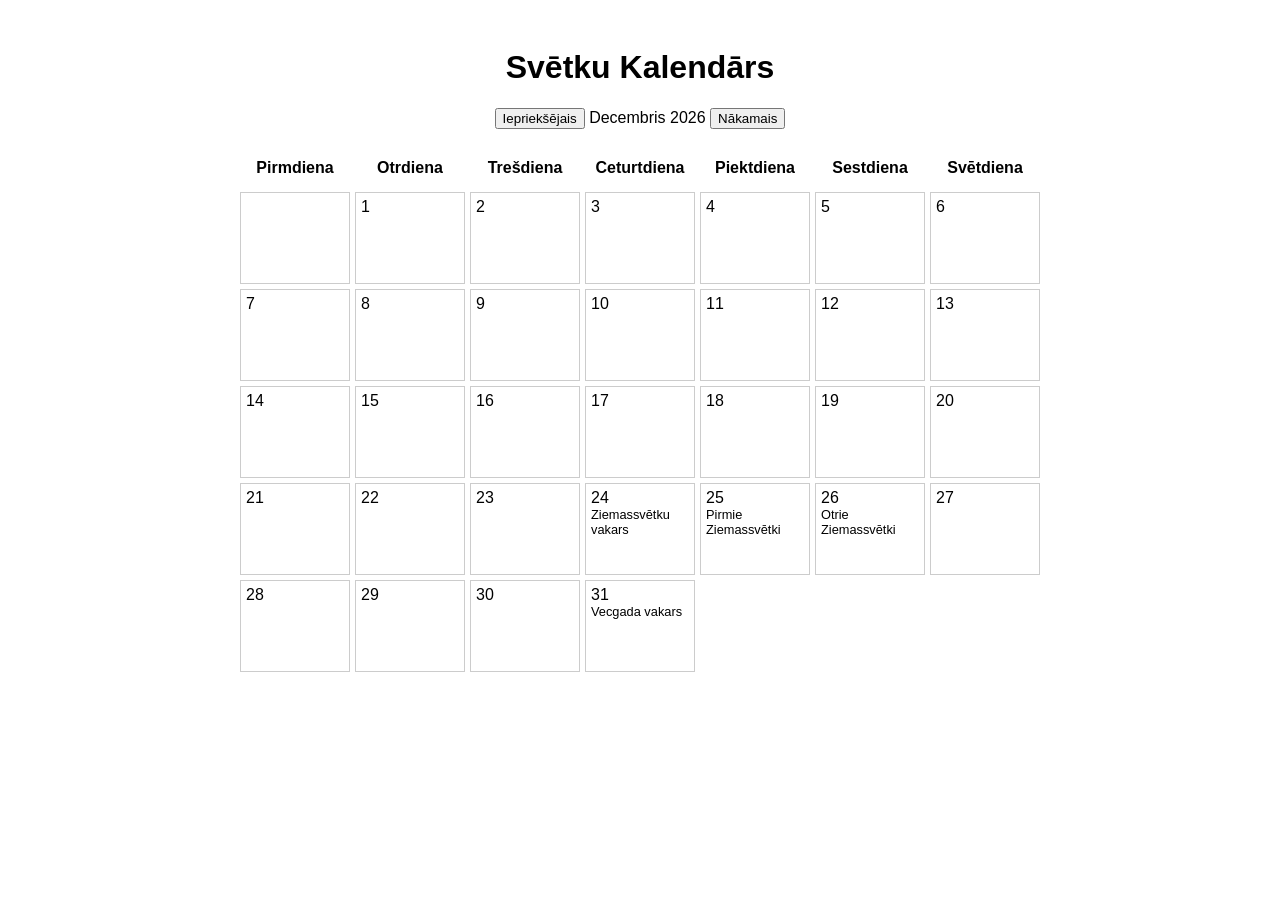
==== index.html @ a73c2865 "Add files via upload" ====
<!DOCTYPE html>
<html lang="lv">
<head>
  <meta charset="UTF-8">
  <title>Svētku Kalendārs</title>
  <link rel="stylesheet" href="kalendar.css" type="text/css">
</head>
<body>
  <h1>Svētku Kalendārs</h1>
  <div id="controls">
    <button onclick="prevMonth()">Iepriekšējais</button>
    <span id="monthYear"></span>
    <button onclick="nextMonth()">Nākamais</button>
  </div>
  <div id="calendar"></div>
  <script type="text/javascript" src="kalendar.js"></script>
</body>
</html>
---- kalendar.css ----
body {
    font-family: Arial, sans-serif;
    padding: 20px;
}

h1 {
    text-align: center;
}

#calendar {
    display: grid;
    grid-template-columns: repeat(7, 1fr);
    gap: 5px;
    max-width: 800px;
    margin: auto;
}

.weekday {
    padding: 10px;
    position: relative;
    text-align: center;
}

.day {
    padding: 5px;
    border: 1px solid #ccc;
    min-height: 80px;
    position: relative;
    max-height: 80px;
}

.daybl {
    max-height: 60px;
    overflow:scroll;
}

.day span {
    position: absolute;
    top: 5px;
    left: 5px;
    font-weight: bold;
}

.holiday {
    font-size: 0.8em;
}

#controls {
    text-align: center;
    margin: 20px;
}
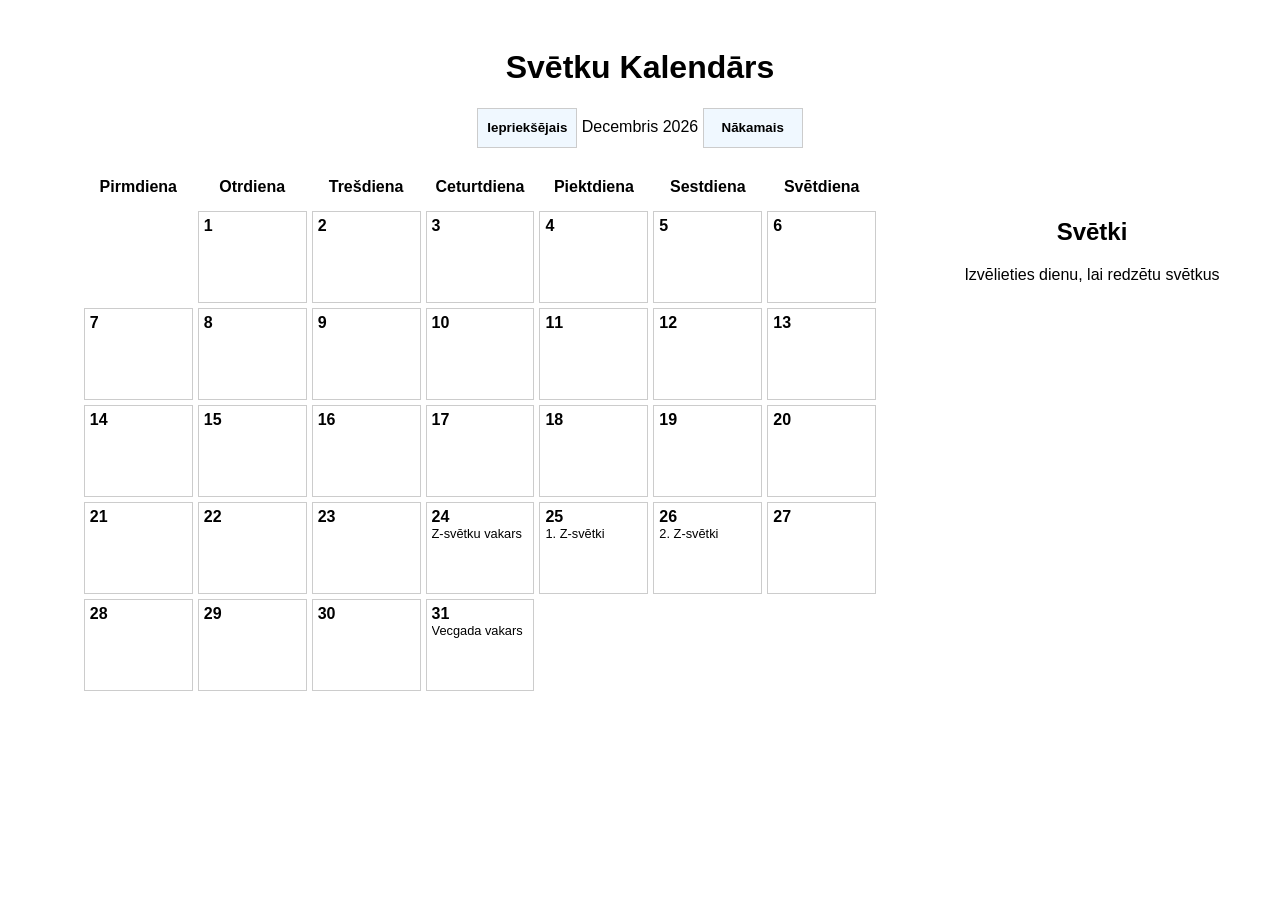
==== commit 3946a89c: "Add files via upload" ====
--- a/index.html
+++ b/index.html
@@ -7,12 +7,16 @@
 </head>
 <body>
   <h1>Svētku Kalendārs</h1>
-  <div id="controls">
-    <button onclick="prevMonth()">Iepriekšējais</button>
-    <span id="monthYear"></span>
-    <button onclick="nextMonth()">Nākamais</button>
+    <div id="controls">
+      <button id="but1" onclick="ieprmen()">Iepriekšējais</button>
+      <span id="monthYear"></span>
+      <button id="but1" onclick="nakmen()">Nākamais</button>
+    </div>
+  <div id="calendar-container">
+  <div id="calendar">
   </div>
-  <div id="calendar"></div>
+  <div id="svetki"></div>
+  </div>
   <script type="text/javascript" src="kalendar.js"></script>
 </body>
 </html>
--- a/kalendar.css
+++ b/kalendar.css
@@ -29,23 +29,59 @@
     max-height: 80px;
 }
 
-.daybl {
-    max-height: 60px;
-    overflow:scroll;
+.day0 {
+    padding: 5px;
+    border: 1px solid #ffffff;
+    min-height: 80px;
+    position: relative;
+    max-height: 80px;
 }
 
 .day span {
-    position: absolute;
     top: 5px;
     left: 5px;
     font-weight: bold;
 }
 
+.day:hover {
+    background-color: #f0f0f0;
+  }
+
 .holiday {
     font-size: 0.8em;
+    overflow: scroll;
+    max-height: 65px;
 }
 
 #controls {
     text-align: center;
     margin: 20px;
+}
+
+#svetki {
+    margin-top: 20px;
+    padding: 10px;
+    text-align: center;
+    width: 300px;
+}
+
+#calendar-container {
+    display: flex;
+    flex-direction: row;
+}
+
+#but1 {
+    background-color: aliceblue;
+    border: 1px solid #ccc;
+    width: 100px;
+    height: 40px;
+    font-weight: bold;
+}
+
+#but1:hover {
+    background-color: rgb(225, 239, 250);
+    border: 1px solid #ccc;
+    width: 100px;
+    height: 40px;
+    font-weight: bold;
 }
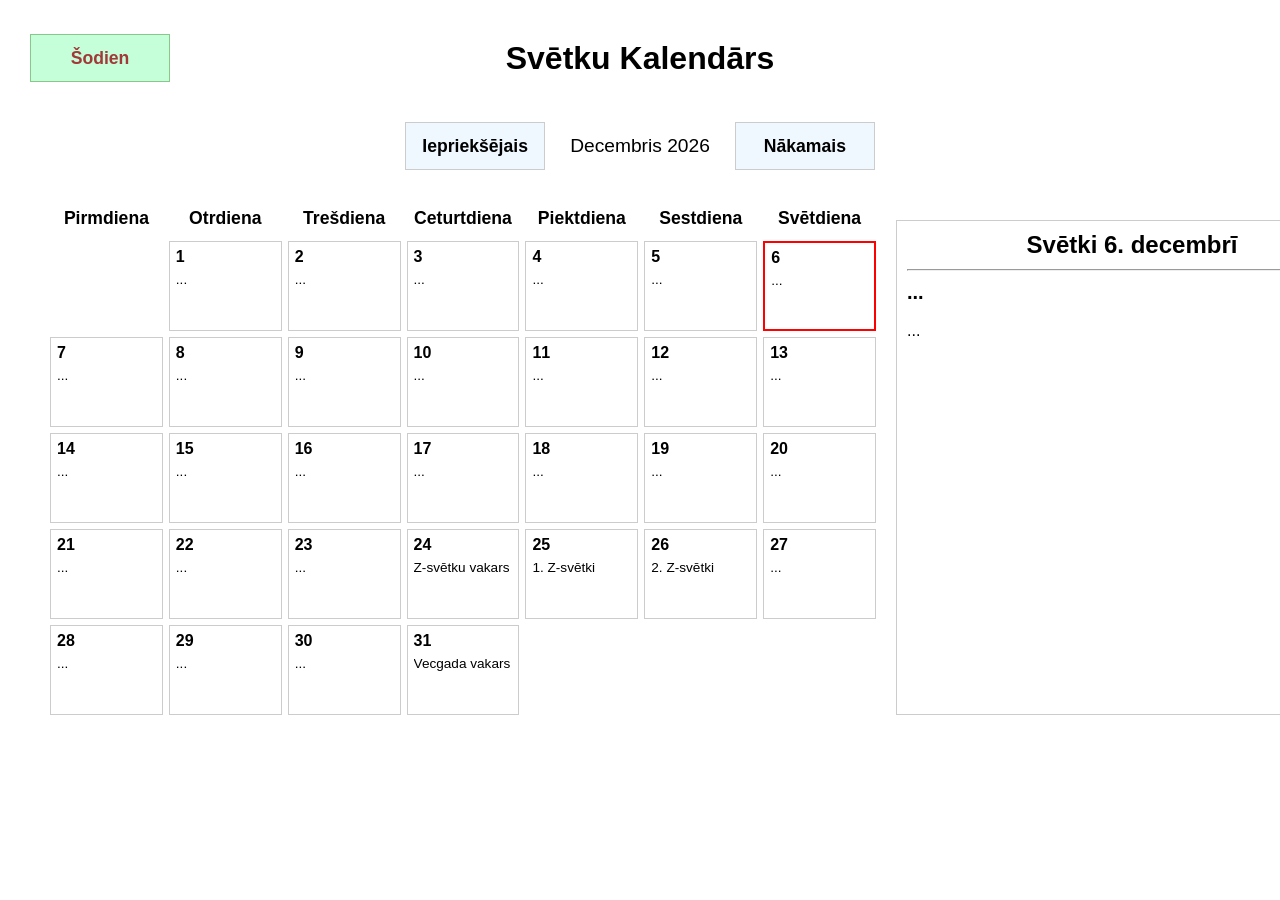
==== commit 9ef0de6f: "Add files via upload" ====
--- a/index.html
+++ b/index.html
@@ -1,22 +1,45 @@
 <!DOCTYPE html>
 <html lang="lv">
+
 <head>
   <meta charset="UTF-8">
   <title>Svētku Kalendārs</title>
   <link rel="stylesheet" href="kalendar.css" type="text/css">
 </head>
+
 <body>
   <h1>Svētku Kalendārs</h1>
-    <div id="controls">
-      <button id="but1" onclick="ieprmen()">Iepriekšējais</button>
-      <span id="monthYear"></span>
-      <button id="but1" onclick="nakmen()">Nākamais</button>
-    </div>
+  <div id="today-control">
+    <button id="todayBtn" onclick="goToday()">Šodien</button>
+  </div>
+  <div id="controls">
+    <button id="prevBtn" onclick="ieprmen()">Iepriekšējais</button>
+    <span id="monthYear"></span>
+    <button id="nextBtn" onclick="nakmen()">Nākamais</button>
+  </div>
   <div id="calendar-container">
-  <div id="calendar">
+    <div id="calendar"></div>
+    <div id="svetki"></div>
   </div>
-  <div id="svetki"></div>
-  </div>
-  <script type="text/javascript" src="kalendar.js"></script>
+  <script>
+    // Pirms kalendāra inicializēšanas ielādējam JSON ar svētkiem
+    fetch('visi_svetki.json')
+      .then(response => response.json())
+      .then(data => {
+        // aizpildām globālo mainīgo "svetki" no kalendar.js
+        svetki = data.holidays.reduce((acc, h) => {
+          if (!acc[h.date]) acc[h.date] = [];
+          acc[h.date].push(h);
+          return acc;
+        }, {});
+        renderCalendar();
+        // Lejupielādējot uzreiz rādām brīvdienas šodien
+        const todayKey = `${todayMonth + 1}-${todayDay}`;
+        showHoliday(todayKey, todayDay);
+      })
+      .catch(err => console.error('Kļūda, ielādējot brīvdienas:', err));
+  </script>
+  <script src="kalendar.js"></script>
 </body>
-</html>
+
+</html>
--- a/kalendar.css
+++ b/kalendar.css
@@ -1,3 +1,9 @@
+* {
+    box-sizing: border-box;
+    margin: 0;
+    padding: 0;
+}
+
 body {
     font-family: Arial, sans-serif;
     padding: 20px;
@@ -5,83 +11,245 @@
 
 h1 {
     text-align: center;
-}
-
+    margin-bottom: 10px;
+    margin-top: 20px;
+}
+
+/* Navigācija */
+#controls {
+    display: flex;
+    justify-content: center;
+    align-items: center;
+    margin-top: 30px;
+    gap: 10px;
+}
+
+/* navigācijas pogas */
+#controls button {
+    width: 140px;
+    height: 48px;
+    font-size: 1.1em;
+    font-weight: bold;
+    border: 1px solid #ccc;
+    background-color: aliceblue;
+    cursor: pointer;
+}
+
+#controls button:hover {
+    background-color: rgb(225, 239, 250);
+}
+
+#controls #monthYear {
+    font-size: 1.2em;
+    position: relative;
+    cursor: pointer;
+    text-decoration: none;
+    margin-left: 15px;
+    margin-right: 15px;
+}
+
+#controls #monthYear:after {
+    content: "";
+    display: block;
+    position: absolute;
+    right: 0;
+    bottom: -3px;
+    width: 0;
+    height: 2px;
+    background-color: black;
+    transition: width 0.5s;
+}
+
+#controls #monthYear:hover:after {
+    content: "";
+    width: 100%;
+    display: block;
+    position: absolute;
+    left: 0;
+    bottom: -3px;
+    height: 2px;
+    background-color: red;
+    transition: width 0.5s;
+}
+
+/* Kalendāra un svētku paneļa konteineris */
+#calendar-container {
+    display: flex;
+    align-items: stretch;
+    gap: 20px;
+    width: 100%;
+    max-width: 1200px;
+    margin: 50px auto;
+    padding: 0 10px;
+}
+
+/* kalendārs */
 #calendar {
+    flex: 0 0 70%;
     display: grid;
     grid-template-columns: repeat(7, 1fr);
-    gap: 5px;
-    max-width: 800px;
-    margin: auto;
-}
-
+    gap: 6px;
+    width: auto;
+}
+
+/* nedēļas dienu nosaukumi */
 .weekday {
-    padding: 10px;
+    font-size: 1.1em;
+    text-align: center;
+    padding: 6px 0;
+    font-weight: bold;
+    margin-top: -18px;
+}
+
+/* dienu lauki */
+.day,
+.day0 {
+    border: 1px solid #ccc;
     position: relative;
-    text-align: center;
-}
-
-.day {
-    padding: 5px;
-    border: 1px solid #ccc;
-    min-height: 80px;
-    position: relative;
-    max-height: 80px;
+    height: 90px;
+    width: 100%;
+    overflow: hidden;
 }
 
 .day0 {
-    padding: 5px;
-    border: 1px solid #ffffff;
-    min-height: 80px;
-    position: relative;
-    max-height: 80px;
+    border-color: transparent;
 }
 
 .day span {
-    top: 5px;
-    left: 5px;
-    font-weight: bold;
+    position: absolute;
+    top: 6px;
+    left: 6px;
+    font-weight: bold;
+    font-size: 1em;
 }
 
 .day:hover {
     background-color: #f0f0f0;
-  }
-
+}
+
+/* Svētki dienu laukos */
 .holiday {
-    font-size: 0.8em;
-    overflow: scroll;
-    max-height: 65px;
-}
-
-#controls {
-    text-align: center;
-    margin: 20px;
-}
-
+    position: absolute;
+    top: 30px;
+    bottom: 6px;
+    left: 6px;
+    right: 6px;
+    max-height: calc((100% / 1.2) - 24px);
+    overflow-y: auto;
+    font-size: 0.85em;
+}
+
+.day span,
+.holiday,
+.month-cell,
+.year-cell {
+    cursor: default;
+}
+
+/* Svētku panelis */
 #svetki {
-    margin-top: 20px;
+    flex: 0 0 40%;
+    border: 1px solid #ccc;
     padding: 10px;
-    text-align: center;
-    width: 300px;
-}
-
-#calendar-container {
-    display: flex;
-    flex-direction: row;
-}
-
-#but1 {
-    background-color: aliceblue;
-    border: 1px solid #ccc;
-    width: 100px;
-    height: 40px;
-    font-weight: bold;
-}
-
-#but1:hover {
-    background-color: rgb(225, 239, 250);
-    border: 1px solid #ccc;
-    width: 100px;
-    height: 40px;
-    font-weight: bold;
+    font-size: 1em;
+    overflow-y: auto;
+    max-height: 500px;
+    scrollbar-width: thin;
+    scrollbar-color: #8ac78a #f0f0f0;
+}
+
+#svetki::-webkit-scrollbar {
+    width: 8px;
+}
+
+#svetki::-webkit-scrollbar-track {
+    background: #f0f0f0;
+    border-radius: 3px;
+}
+
+#svetki::-webkit-scrollbar-thumb {
+    background-color: #8ac78a;
+    border-radius: 3px;
+    box-shadow: inset 0 0 2px rgba(0, 0, 0, 0.2);
+}
+
+#svetki::-webkit-scrollbar-thumb:hover {
+    background-color: #74b874;
+}
+
+
+/* Gadu un mēnešu lauki (taisnstūri) izvēles paneļos */
+.month-cell,
+.year-cell {
+    border: 1px solid #ccc;
+    display: flex;
+    justify-content: center;
+    align-items: center;
+    font-size: 2em;
+    aspect-ratio: 1.6 / 1;
+}
+
+.year-cell {
+    max-width: 200px;
+    max-height: 125px;
+}
+
+.month-cell:hover,
+.year-cell:hover {
+    background-color: #f0f0f0;
+}
+
+/* Šodienas lauka krāsa */
+.today {
+    border: 2px solid red;
+}
+
+#calendar.viewMonths,
+#calendar.viewYears {
+    display: grid;
+    grid-template-columns: repeat(4, 1fr);
+    gap: 10px;
+}
+
+#svetki h2 {
+    text-align: center;
+    margin-bottom: 10px;
+}
+
+.horizont_line {
+    margin-top: 10px;
+    margin-bottom: 10px;
+}
+
+.selected {
+    outline: 2px solid blue;
+}
+
+#today-control {
+    display: flex;
+    margin: -53px auto 0 10px;
+    width: 40%;
+    text-align: center;
+    padding-bottom: 10px;
+    z-index: 100;
+}
+
+#todayBtn {
+    width: 140px;
+    height: 48px;
+    font-size: 1.1em;
+    font-weight: bold;
+    border: 1px solid #8ac78a;
+    background-color: #c4ffda;
+    color: #A23838;
+    cursor: pointer;
+}
+
+#todayBtn:hover {
+    background-color: #aef39f;
+    color: rgb(0, 0, 0);
+}
+
+strong {
+    font-size: 20px;
 }
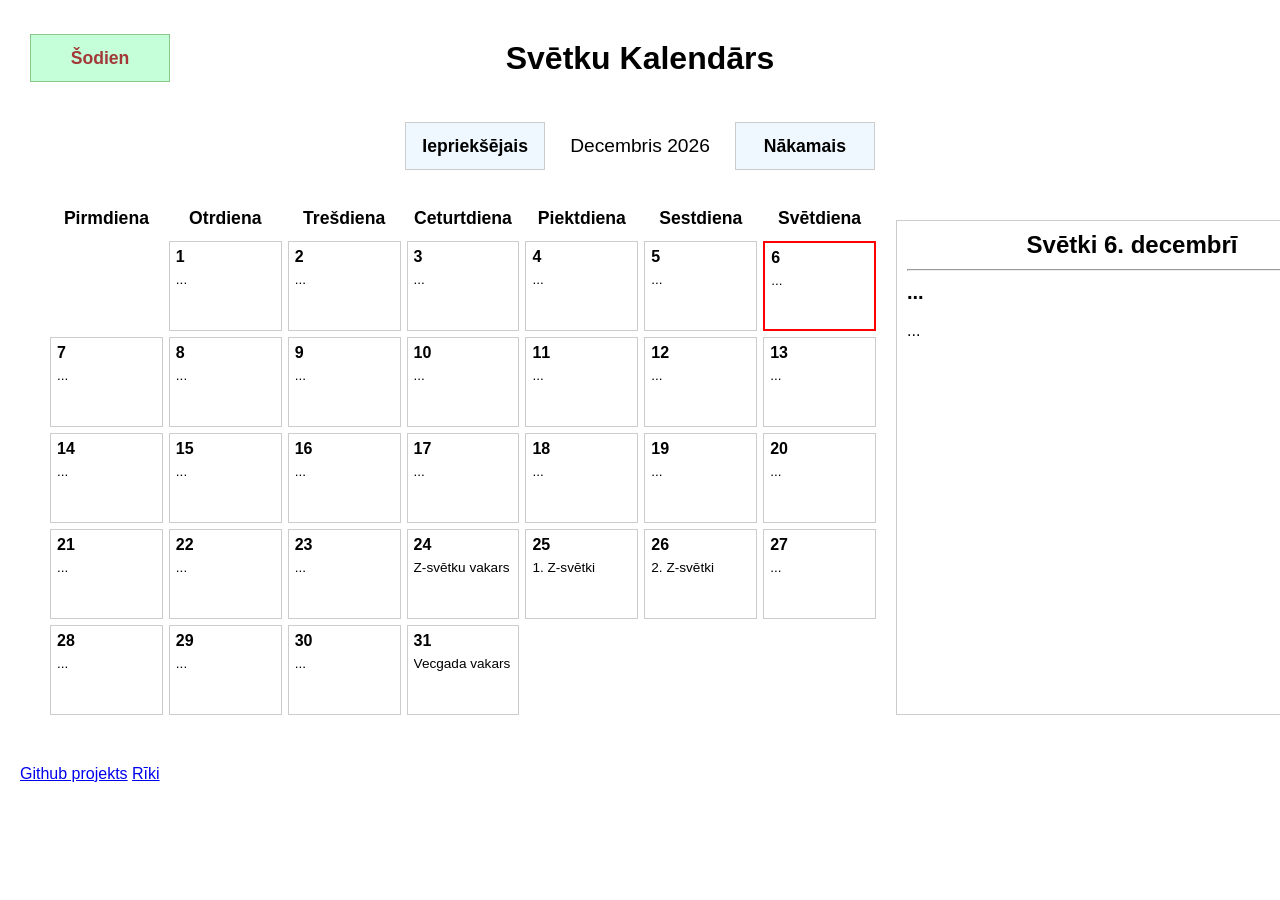
==== commit fddf64fd: "Add files via upload" ====
--- a/index.html
+++ b/index.html
@@ -21,6 +21,10 @@
     <div id="calendar"></div>
     <div id="svetki"></div>
   </div>
+  <div class="footer">
+    <a href="https://github.com/Kristiansbeisa/Kalend-rs">Github projekts</a>
+    <a href="https://github.com/rtk2023/riki/tree/main/riki">Rīki</a>
+  </div>
   <script>
     // Pirms kalendāra inicializēšanas ielādējam JSON ar svētkiem
     fetch('visi_svetki.json')
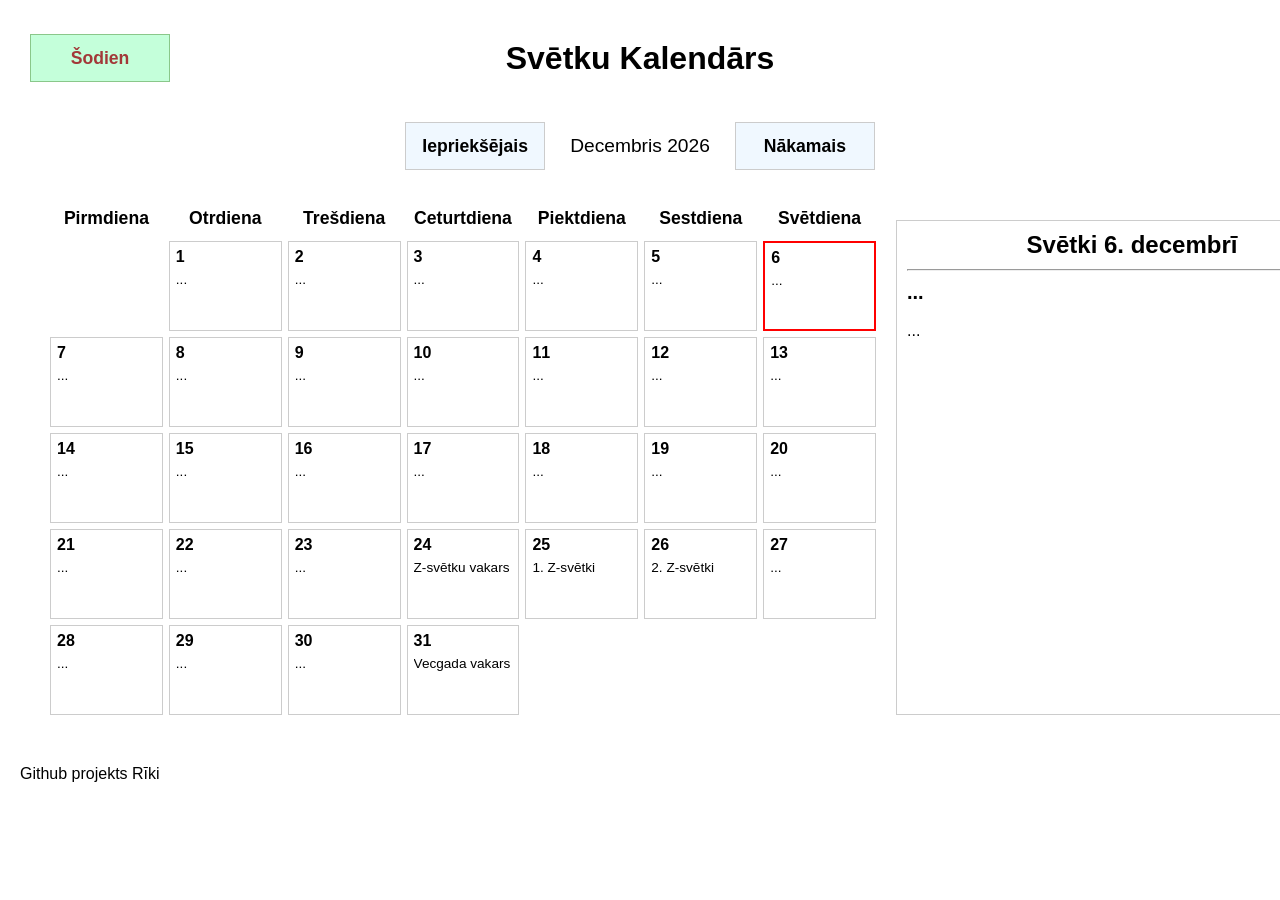
==== commit 0db5a3f7: "Add files via upload" ====
--- a/index.html
+++ b/index.html
@@ -3,6 +3,7 @@
 
 <head>
   <meta charset="UTF-8">
+  <meta name="viewport">
   <title>Svētku Kalendārs</title>
   <link rel="stylesheet" href="kalendar.css" type="text/css">
 </head>
--- a/kalendar.css
+++ b/kalendar.css
@@ -252,4 +252,9 @@
 
 strong {
     font-size: 20px;
+}
+
+a {
+    color:black;
+    text-decoration: none;
 }
